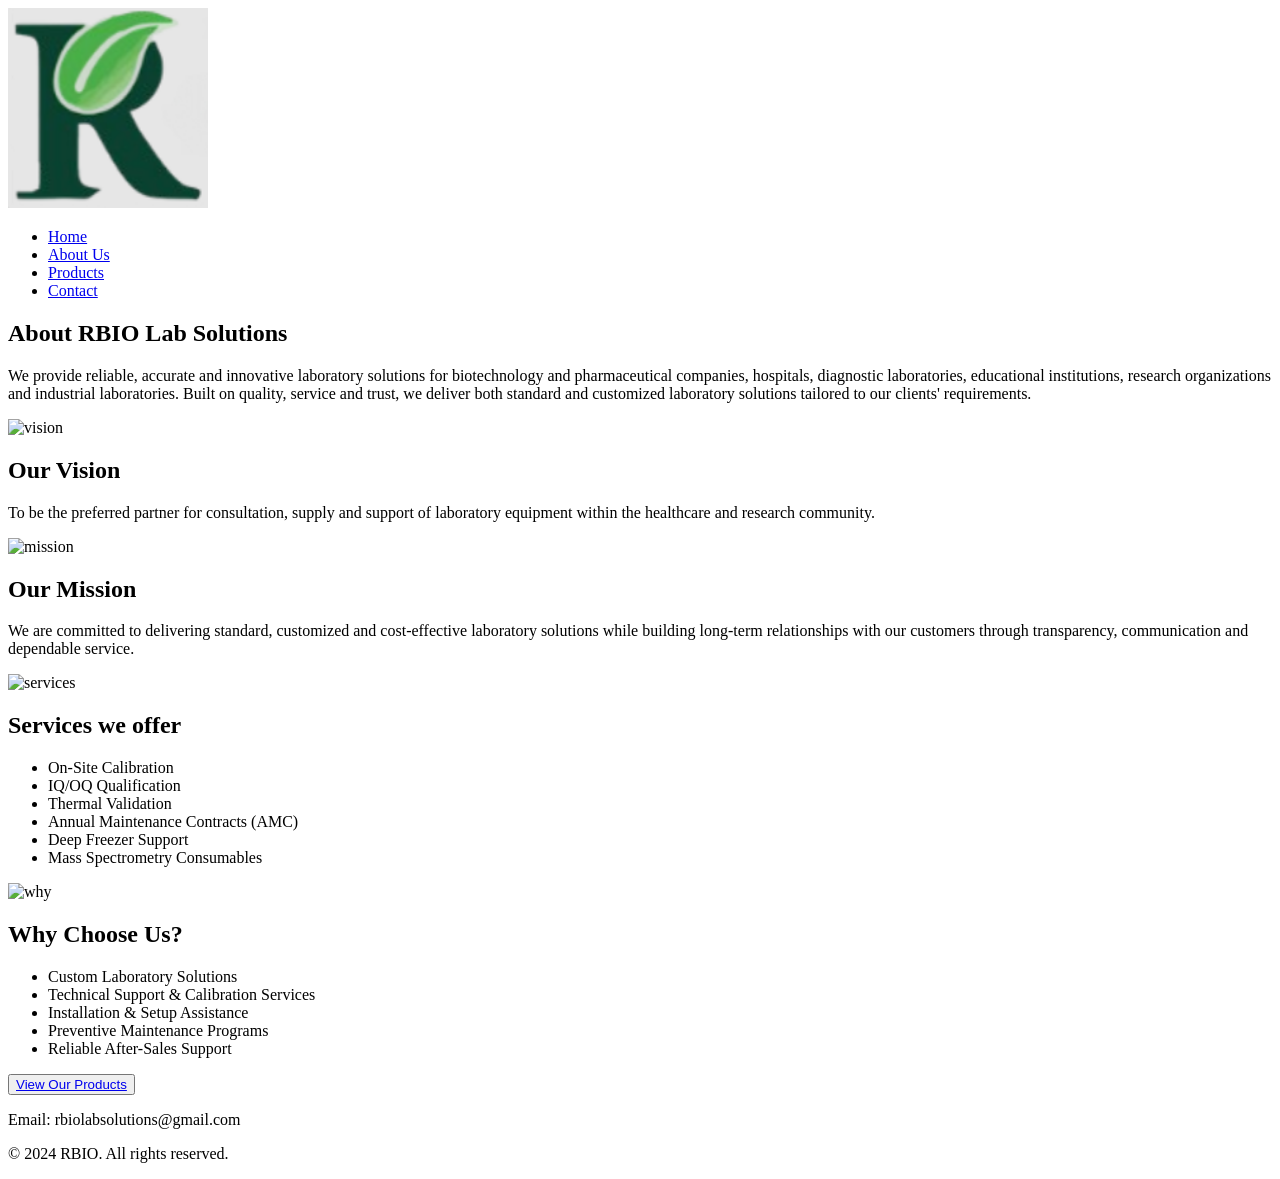
==== about.html @ d3757d59 "html home page and about us" ====
<!DOCTYPE html>
<html lang="en">

<head>
    <meta charset="UTF-8">
    <meta name="viewport" content="width=device-width, initial-scale=1.0">
    <title>RBIO Lab Solutions</title>
</head>

<body>
<header>
<div>
<img src="images/logo.png" alt="logo" width="200" height="200">
</div>
<div>
<nav class="navbar">
    <ul>
        <li><a href="index.html">Home</a></li>
        <li><a href="about.html">About Us</a></li>
        <li><a href="products.html">Products</a></li>
        <li><a href="contact.html">Contact</a></li>
    </ul>
</nav>
</div>
</header>

<main>
    <section class="about-section">
    <div class="about">
    <h1>About RBIO Lab Solutions</h1>
    <p>
        We provide reliable, accurate and innovative laboratory solutions
for biotechnology and pharmaceutical companies, hospitals,
diagnostic laboratories, educational institutions, research
organizations and industrial laboratories.

Built on quality, service and trust, we deliver both standard
and customized laboratory solutions tailored to our clients'
requirements.
    </p>
    </div>
    </section>

    <section class="vision-mission">
        <div class="card">
            <img src="" alt="vision" width="50" height="50">
            <h2>Our Vision</h2>
            <p>To be the preferred partner for consultation, supply and
            support of laboratory equipment within the healthcare and
            research community.
            </p>
        </div>


        <div class="card">
            <img src="" alt="mission" width="50" height="50">
            <h2>Our Mission</h2>
            <p>We are committed to delivering standard, customized and
cost-effective laboratory solutions while building long-term
relationships with our customers through transparency,
communication and dependable service.</p>
        </div>
    </section>

    <img src="" alt="services" width="50" height="50">
    <h2>Services we offer</h2>
    <ul class="services">
    <li>On-Site Calibration </li>
    <li>IQ/OQ Qualification</li>
    <li>Thermal Validation</li>
    <li>Annual Maintenance Contracts (AMC)</li>
    <li>Deep Freezer Support</li>
    <li>Mass Spectrometry Consumables</li>
    </ul>

    <img src="" alt="why" width="50" height="50">
    <h2>Why Choose Us?</h2>
    <ul class="why">
    <li>Custom Laboratory Solutions</li>
    <li>Technical Support & Calibration Services</li>
    <li>Installation & Setup Assistance</li>
    <li>Preventive Maintenance Programs</li>
    <li>Reliable After-Sales Support</li>
    </ul>

    <button><a href="products.html">View Our Products</a></button>

</main>

<footer>
    <p>Email: rbiolabsolutions@gmail.com</p>
    <p>&copy; 2024 RBIO. All rights reserved.</p>
</footer>

</body>
</html>
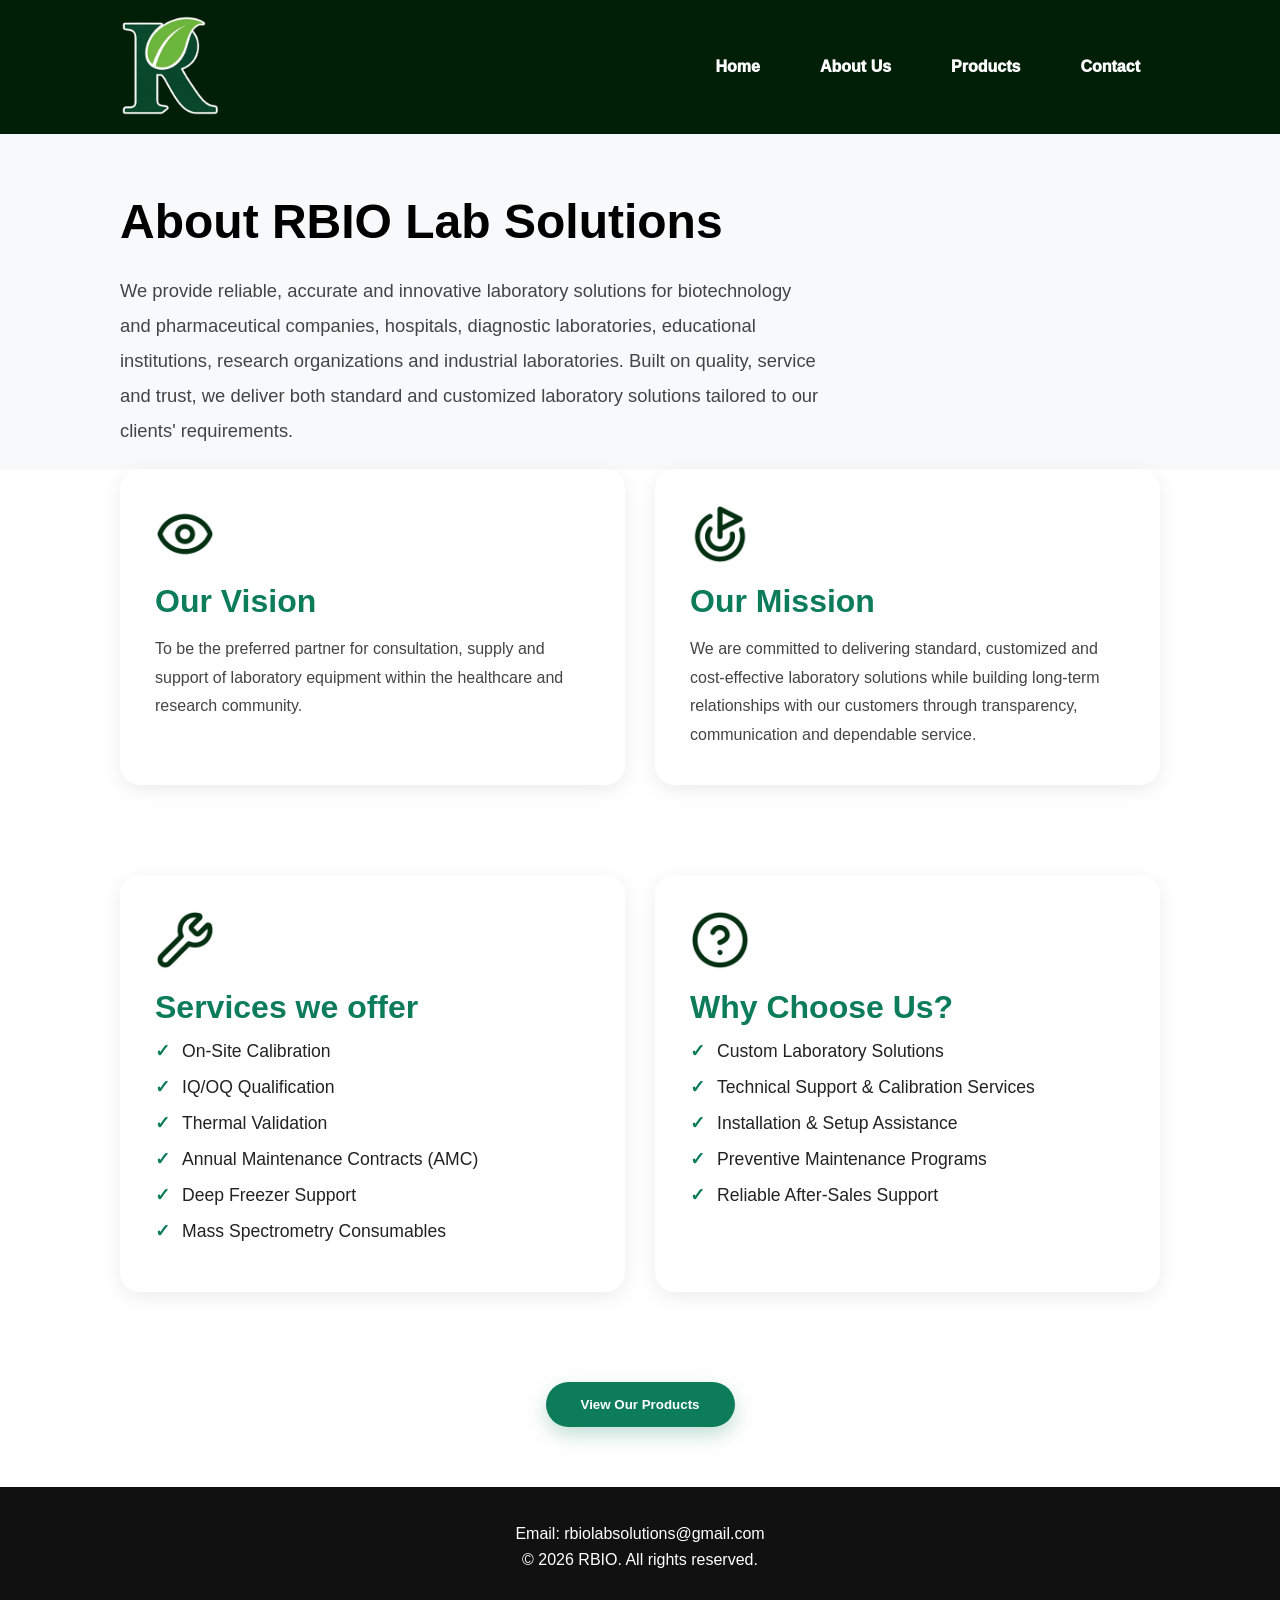
==== commit 60e90c7b: "css added" ====
--- a/about.html
+++ b/about.html
@@ -2,6 +2,7 @@
 <html lang="en">
 
 <head>
+    <link rel="stylesheet" href="css/style.css">
     <meta charset="UTF-8">
     <meta name="viewport" content="width=device-width, initial-scale=1.0">
     <title>RBIO Lab Solutions</title>
@@ -9,8 +10,9 @@
 
 <body>
 <header>
-<div>
-<img src="images/logo.png" alt="logo" width="200" height="200">
+    
+<div class = "logo">
+<img src="images/FFSFINALLOGO-removebg-preview.png" alt="logo" width="200" height="200">
 </div>
 <div>
 <nav class="navbar">
@@ -43,7 +45,7 @@
 
     <section class="vision-mission">
         <div class="card">
-            <img src="" alt="vision" width="50" height="50">
+            <img src="images/eye.png" alt="vision" width="50" height="50">
             <h2>Our Vision</h2>
             <p>To be the preferred partner for consultation, supply and
             support of laboratory equipment within the healthcare and
@@ -53,7 +55,7 @@
 
 
         <div class="card">
-            <img src="" alt="mission" width="50" height="50">
+            <img src="images/goal.png" alt="mission" width="50" height="50">
             <h2>Our Mission</h2>
             <p>We are committed to delivering standard, customized and
 cost-effective laboratory solutions while building long-term
@@ -61,8 +63,10 @@
 communication and dependable service.</p>
         </div>
     </section>
+<section class = "why-services">
 
-    <img src="" alt="services" width="50" height="50">
+    <div class="card">
+    <img src="images/wrench.png" alt="services" width="50" height="50">
     <h2>Services we offer</h2>
     <ul class="services">
     <li>On-Site Calibration </li>
@@ -72,8 +76,9 @@
     <li>Deep Freezer Support</li>
     <li>Mass Spectrometry Consumables</li>
     </ul>
-
-    <img src="" alt="why" width="50" height="50">
+    </div>
+    <div class="card">
+    <img src="images/circle-question-mark.png" alt="why" width="50" height="50">
     <h2>Why Choose Us?</h2>
     <ul class="why">
     <li>Custom Laboratory Solutions</li>
@@ -82,6 +87,10 @@
     <li>Preventive Maintenance Programs</li>
     <li>Reliable After-Sales Support</li>
     </ul>
+    </div>
+</section>
+
+    
 
     <button><a href="products.html">View Our Products</a></button>
 
@@ -89,7 +98,7 @@
 
 <footer>
     <p>Email: rbiolabsolutions@gmail.com</p>
-    <p>&copy; 2024 RBIO. All rights reserved.</p>
+    <p>&copy; 2026 RBIO. All rights reserved.</p>
 </footer>
 
 </body>
--- a/css/style.css
+++ b/css/style.css
@@ -0,0 +1,607 @@
+/* ================= RESET ================= */
+
+*{
+margin:0;
+padding:0;
+box-sizing:border-box;
+}
+
+body{
+font-family:Arial, sans-serif;
+color:#222;
+background:#ffffff;
+}
+
+/* ================= HEADER ================= */
+
+header{
+    
+display:flex;
+justify-content:space-between;
+align-items:center;
+
+padding:0px 120px;
+
+background:rgb(1, 31, 6);
+
+box-shadow:0 2px 15px rgba(1, 26, 9, 0);
+
+}
+
+.logo img{
+width:100px;
+height: 100px;
+margin-top: 15px;
+margin-bottom: 15px;
+
+}
+
+.navbar ul{
+
+display:flex;
+justify-content:space-around;
+gap:60px;
+margin-right: 20px;
+
+list-style:none;
+
+}
+
+.navbar a{
+text-decoration:none;
+color:#ffffff;
+font-size: medium;
+font-weight:1000;
+
+transition:0.3s;
+
+}
+
+.navbar a:hover{
+color:#0f9b34;
+}
+
+/* =============== HERO ================= */
+
+.hero-section{
+
+    min-height:85vh;
+
+    display:flex;
+    flex-direction:column;
+    justify-content:center;
+    align-items:center;
+
+    text-align:center;
+
+    background:
+    linear-gradient(
+        rgba(255,255,255,0.65),
+        rgba(255,255,255,0.65)
+    ),
+    url("../images/homebg2.jpeg");
+
+    background-size:cover;
+
+    background-position:center;
+
+    background-repeat:no-repeat;
+}
+
+.subtitle{
+
+    font-size:1.5rem;
+
+    color:#0c7c59;
+
+    font-weight:600;
+
+    margin-bottom:25px;
+}
+
+.hero-section h1{
+
+font-size:4rem;
+font-family: 'Arial Black', sans-serif;
+margin-bottom:20px;
+
+color:#000000;
+
+}
+
+.hero-section p{
+
+max-width:900px;
+
+font-size:1.2rem;
+
+line-height:1.8;
+
+color:#181818;
+
+margin-bottom:35px;
+
+}
+
+/* ================= BUTTON ================= */
+
+button{
+
+border:none;
+
+border-radius:50px;
+
+padding:15px 35px;
+
+background:#0c7c59;
+
+cursor:pointer;
+
+transition:0.3s;
+
+box-shadow:
+0 8px 20px rgba(12,124,89,0.25);
+
+}
+
+button:hover{
+
+transform:translateY(-3px);
+
+background:#095d43;
+
+}
+
+button a{
+
+text-decoration:none;
+
+color:white;
+
+font-weight:bold;
+
+}
+
+/* ================= FOOTER ================= */
+
+footer{
+
+text-align:center;
+
+padding:30px;
+
+background:#111;
+
+color:white;
+
+}
+
+footer p{
+
+margin:8px 0;
+
+}
+
+/* ================= ABOUT PAGE ================= */
+
+
+.about-section{
+
+    padding:60px 120px 20px;
+    gap: 40px;
+    background:#f8f9fa;
+}
+
+.about{
+
+    max-width:700px;
+}
+
+.about h1{
+
+    font-size:3rem;
+
+    color:#000000;
+
+    margin-bottom:25px;
+
+    font-weight:800;
+}
+
+.about p{
+
+    font-size:1.15rem;
+
+    line-height:1.9;
+
+    color:#444;
+}
+
+/* ================= MISSION VISION ================= */
+
+.vision-mission{
+
+    display:grid;
+
+    grid-template-columns:1fr 1fr;
+
+    gap:30px;
+
+    padding:0 120px 60px;
+}
+
+.card{
+
+    background:white;
+
+    padding:35px;
+
+    border-radius:20px;
+
+    box-shadow:
+    0 5px 20px rgba(0,0,0,0.08);
+
+    transition:0.3s;
+}
+
+.card:hover{
+
+    transform:translateY(-5px);
+}
+
+.card img{
+
+    width:60px;
+
+    height:60px;
+
+    margin-bottom:15px;
+}
+
+.card h2{
+
+    color:#0c7c59;
+
+    font-size:2rem;
+
+    margin-bottom:15px;
+}
+
+.card p{
+
+    line-height:1.8;
+
+    color:#444;
+}
+
+/* ================= SERVICES ================= */
+
+.services{
+
+    background:white;
+
+    
+
+    border-radius:20px;
+
+    
+}
+
+.services li{
+
+    margin:15px 0;
+
+    font-size:1.1rem;
+
+    list-style:none;
+}
+
+.services li::before{
+
+    content:"✓";
+
+    color:#0c7c59;
+
+    font-weight:bold;
+
+    margin-right:12px;
+}
+
+/* ================= WHY CHOOSE US ================= */
+
+.why-services{
+
+    display:grid;
+
+    grid-template-columns:1fr 1fr;
+
+    gap:30px;
+
+    padding:30px 120px;
+}
+
+.why{
+
+    background:white;
+
+
+    margin-bottom: auto;
+
+    border-radius:20px;
+
+    
+}
+
+.why li{
+
+    margin:15px 0;
+
+    font-size:1.1rem;
+
+    list-style:none;
+}
+
+.why li::before{
+
+    content:"✓";
+
+    color:#0c7c59;
+
+    font-weight:bold;
+
+    margin-right:12px;
+}
+
+/* ================= HEADINGS ================= */
+
+main > h2{
+
+    margin-left:120px;
+
+    margin-top:50px;
+
+    color:#0c7c59;
+
+    font-size:2.2rem;
+}
+
+/* ================= CTA BUTTON ================= */
+
+main > button{
+
+    display:block;
+
+    margin:60px auto;
+}
+
+/* ================= PRODUCTS PAGE ================= */
+
+.products{
+
+    padding:80px 120px;
+
+    background:#f8f9fa;
+
+    display:grid;
+
+    grid-template-columns:repeat(3,1fr);
+
+    gap:35px;
+}
+
+.products-section{
+
+    grid-column:1/-1;
+
+    text-align:center;
+
+    margin-bottom:20px;
+}
+
+.products-section h1{
+
+    
+    font-size:3rem;
+
+    color:#000000;
+
+    margin-bottom:25px;
+
+    font-weight:800;
+}
+
+.pcard{
+
+    background:white;
+
+    border-radius:20px;
+
+    padding:25px;
+
+    text-align:center;
+
+    box-shadow:0 5px 20px rgba(0,0,0,0.08);
+
+    transition:0.3s;
+}
+
+.pcard:hover{
+
+    transform:translateY(-8px);
+
+    box-shadow:0 10px 30px rgba(0,0,0,0.12);
+}
+
+.pcard img{
+
+    width:100%;
+
+    height:220px;
+
+    object-fit:contain;
+
+    margin-bottom:20px;
+}
+
+.pcard h2{
+
+    font-size:1.2rem;
+
+    min-height:70px;
+
+    margin-bottom:20px;
+
+    color:#222;
+}
+
+.pcard button{
+
+    margin-top:auto;
+}
+
+/* ================= CONTACT PAGE ================= */
+/* ================= CONTACT PAGE ================= */
+
+.contact-page{
+
+    padding:40px 80px;
+
+    background:#f8f9fa;
+
+    text-align:center;
+
+    min-height:60vh;
+}
+
+.contact-page h1{
+
+    margin-bottom:10px;
+    font-size:3rem;
+
+    color:#000000;
+
+
+    font-weight:800;
+}
+
+.contact-subtitle{
+
+    color:#666;
+
+    margin-bottom:35px;
+
+    font-size:1rem;
+}
+
+.contact-grid{
+
+    display:grid;
+
+    grid-template-columns:1fr 1fr;
+
+    gap:25px;
+
+    max-width:1000px;
+
+    margin:auto;
+}
+
+.contact-card{
+
+    background:white;
+
+    padding:30px;
+
+    border-radius:18px;
+
+    box-shadow:0 5px 20px rgba(0,0,0,0.08);
+
+    transition:0.3s;
+}
+
+.contact-card:hover{
+
+    transform:translateY(-5px);
+
+    box-shadow:0 10px 25px rgba(0,0,0,0.12);
+}
+
+.contact-card h2{
+
+    color:#043224;
+
+    margin-bottom:20px;
+
+    font-size:1.5rem;
+}
+
+.contact-card p{
+
+    color:#333;
+
+    line-height:1.7;
+
+    margin-bottom:15px;
+}
+
+.contact-card a{
+
+    color:#0c7c59;
+
+    text-decoration:none;
+
+    font-weight:600;
+
+    font-size:1.05rem;
+}
+
+.contact-card a:hover{
+
+    text-decoration:underline;
+}
+
+/* ================= ADDRESS CARD ================= */
+
+.address-card{
+
+    grid-column:1 / -1;
+
+    text-align:left;
+}
+
+.address-card h2{
+
+    text-align:center;
+
+    margin-bottom:25px;
+}
+
+.address-card p{
+
+    margin-bottom:25px;
+}
+
+/* ================= MOBILE ================= */
+
+@media(max-width:768px){
+
+    .contact-page{
+
+        padding:30px 20px;
+    }
+
+    .contact-grid{
+
+        grid-template-columns:1fr;
+    }
+
+    .address-card{
+
+        grid-column:auto;
+    }
+
+    .contact-page h1{
+
+        font-size:2.2rem;
+    }
+}
